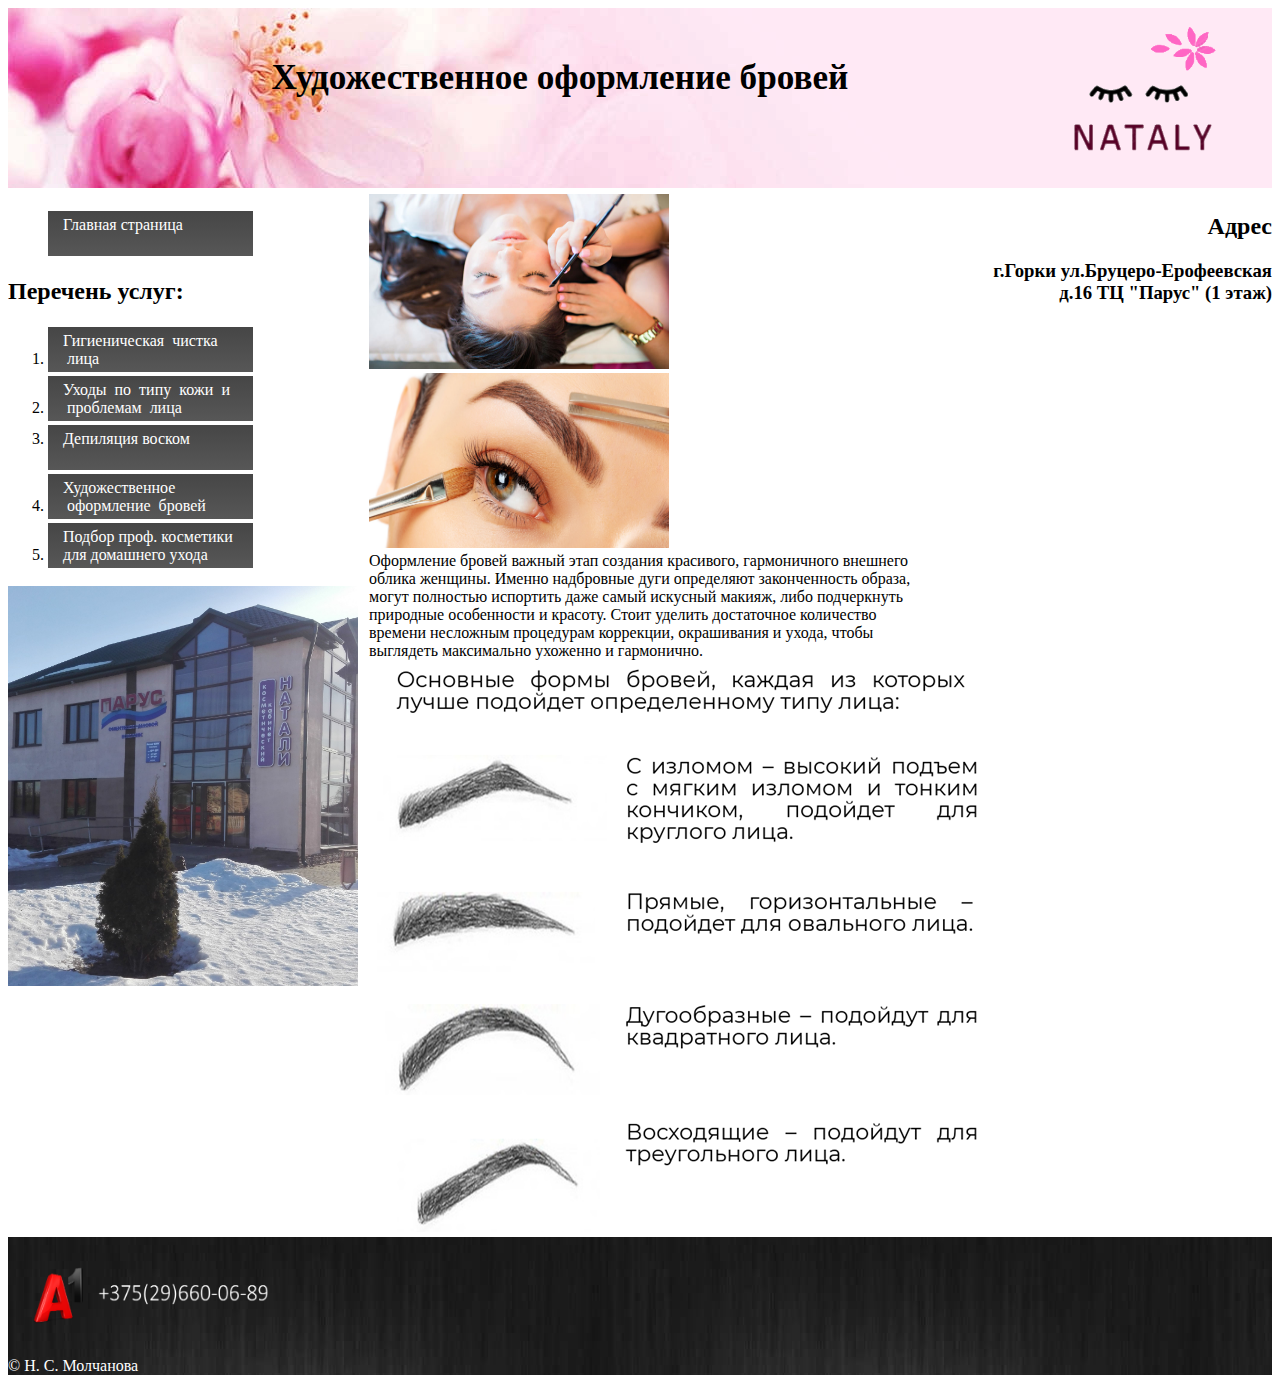
==== Artistic_design_of_eyebrows1.html @ a92ec41a "N1. Put the existing site code into git repository" ====
<!doctype html>
<html>
	<head>
		<title>Художественное оформление бровей</title>
		
		<meta charset="utf-8">
		
		<link rel="shortcut icon" href="favicon.ico" type="image/ico">
		<link type="text/css" rel="stylesheet" href="Style.css"/>
		<style>
			.littleimage {
				width: 300px;
				height: 175px;
			}
			
		</style>
	</head>
	<body>
		<div id="container">
			<div id="header">
				Художественное оформление бровей
				<img src="images/Logofinal.PNG" alt="" id="logo">
			</div>
			<div id="nav">
				<ol><li class="none"><a href="index.html" class="hrefblock">Главная страница</a></li></ol>
				<h2>Перечень услуг:</h2>
			<ol>
				<li><a href="Hygienic_face_cleaning.html" class="hrefblock">Гигиеническая &nbsp;чистка &nbsp;лица</a></li>
				<li><a href="Skin_care_and_face_problems.html" class="hrefblock">Уходы &nbsp;по &nbsp;типу &nbsp;кожи &nbsp;и &nbsp;проблемам &nbsp;лица</a></li>
				<li><a href="Waxing.html" class="hrefblock">Депиляция воском</a></li>
				<li><a href="Artistic_design_of_eyebrows1.html" class="hrefblock">Художественное &nbsp;оформление &nbsp;бровей</a></li>
				<li><a href="Selection_of_professional_cosmetics_for_home_care.html" class="hrefblock">Подбор проф. косметики для домашнего ухода</a></li>
			</ol>
			<img src="images/location.jpg" alt="" width="350" height="400">
			</div>
			<div id="aside">
				<h2>Адрес</h2>
			<h3>г.Горки ул.Бруцеро-Ерофеевская<br>
			д.16 ТЦ "Парус" (1 этаж)</h3><br>
			
			<!-- Карта яндекс -->
			<script type="text/javascript" charset="utf-8" async src="https://api-maps.yandex.ru/services/constructor/1.0/js/?um=constructor%3A4d9799012a46a11991748eecf1156a9db49f9853c4ded13f9eceb289c1260be9&amp;width=450&amp;height=400&amp;lang=ru_RU&amp;scroll=true"></script>
			<script async src="https://pagead2.googlesyndication.com/pagead/js/adsbygoogle.js?client=ca-pub-6715488069526907"
     crossorigin="anonymous"></script>
<!-- Блок-1-снизу-справа -->
<ins class="adsbygoogle"
     style="display:inline-block;width:300px;height:200px"
     data-ad-client="ca-pub-6715488069526907"
     data-ad-slot="7788489595"></ins>
<script>
     (adsbygoogle = window.adsbygoogle || []).push({});
</script>
		</div>
			<div id="content">
		<!--<img src="images/Художественное_оформление_бровей.jpg" alt="Художественное оформление бровей" title="Художественное оформление бровей" class="littleimage" />--> 
		<img src="images/Художественное_оформление_бровей.3.jpg" alt="Художественное оформление бровей" title="Художественное оформление бровей" class="littleimage" /> 
		<img src="images/Художественное_оформление_бровей.4.jpg" alt="Художественное оформление бровей" title="Художественное оформление бровей" class="littleimage" /><br>
		Оформление бровей важный этап создания красивого, гармоничного внешнего облика женщины. Именно надбровные дуги определяют 
		законченность образа, могут полностью испортить даже самый искусный макияж, либо подчеркнуть природные особенности и красоту. 
		Стоит уделить достаточное количество времени несложным процедурам коррекции, окрашивания и ухода, чтобы выглядеть максимально 
		ухоженно и гармонично. <br>
		<img src="images/brows.png" alt="">
		</div>
		<div id="footer">
            <img src="images/A1withtelephonenumber.png" alt="" id="litleimage">
			<p id="witecolor">&#169; Н. С. Молчанова</p>
		</div>
		</div>
	</body>
</html>
---- Style.css ----
#container {
    width: 100%; /* Ширина макета */
    height: 100%;
    margin: 0 auto; /* Выравниваем по центру */
   }
        #header { 
    margin-bottom: 5px;
    font-weight: bold;
    padding: 50px;
    background-image: url(images/flower.jpg);            
    font-size: 2.2em; /* Размер текста */
    text-align: center; /* Выравнивание по центру */
    height: 80px;
   }
   #nav {
    float: left; width: 15%; padding: 0px;
   }
   #aside {
       text-align: right;
    float: right; width: 30%; padding: 0px;
   }
        #content {
    margin: 0 360px; /* Ширина колонок */
    padding: 1px;
   }
        #aside {
    float: right; color: #000;
   }
        #footer { 
    clear: both; /* Отменяем действие float */
    background-image: url(images/Black-Wood-Backgrounds.jpg);
        }
        #logo {
        position: relative;
        top: -35px;
        float: right;
        width: 160px;
        height: 130px;
    }
    #litleimage {
        width: 300px;
        height: 100px;
    }
    .hrefblock {
        margin-top: 2px; /* Отступ сверху */
        margin-bottom: 2px; /* Отступ снизу */
        width: 175px;
        height: 35px;
        display: inline-block;
        background: linear-gradient(to bottom, #464646, #575757);
        padding: 5px 15px; /* Поля */
        text-decoration: none;/* Убираем подчёркивание */
        color: rgb(255, 255, 255); /* Цвет текста */
    }
   .hrefblock:hover {
        background: rgb(255, 73, 73);
        box-shadow: 0 0 10px rgba(0,0,0,0.3); /* Тень */
    }
    li.none {
        list-style-type: none;
    }
    #bigtitle {
        font-size: 35px;
        font-weight: 520;
    }
    #witecolor {
        color: rgb(255, 255, 255);
    }
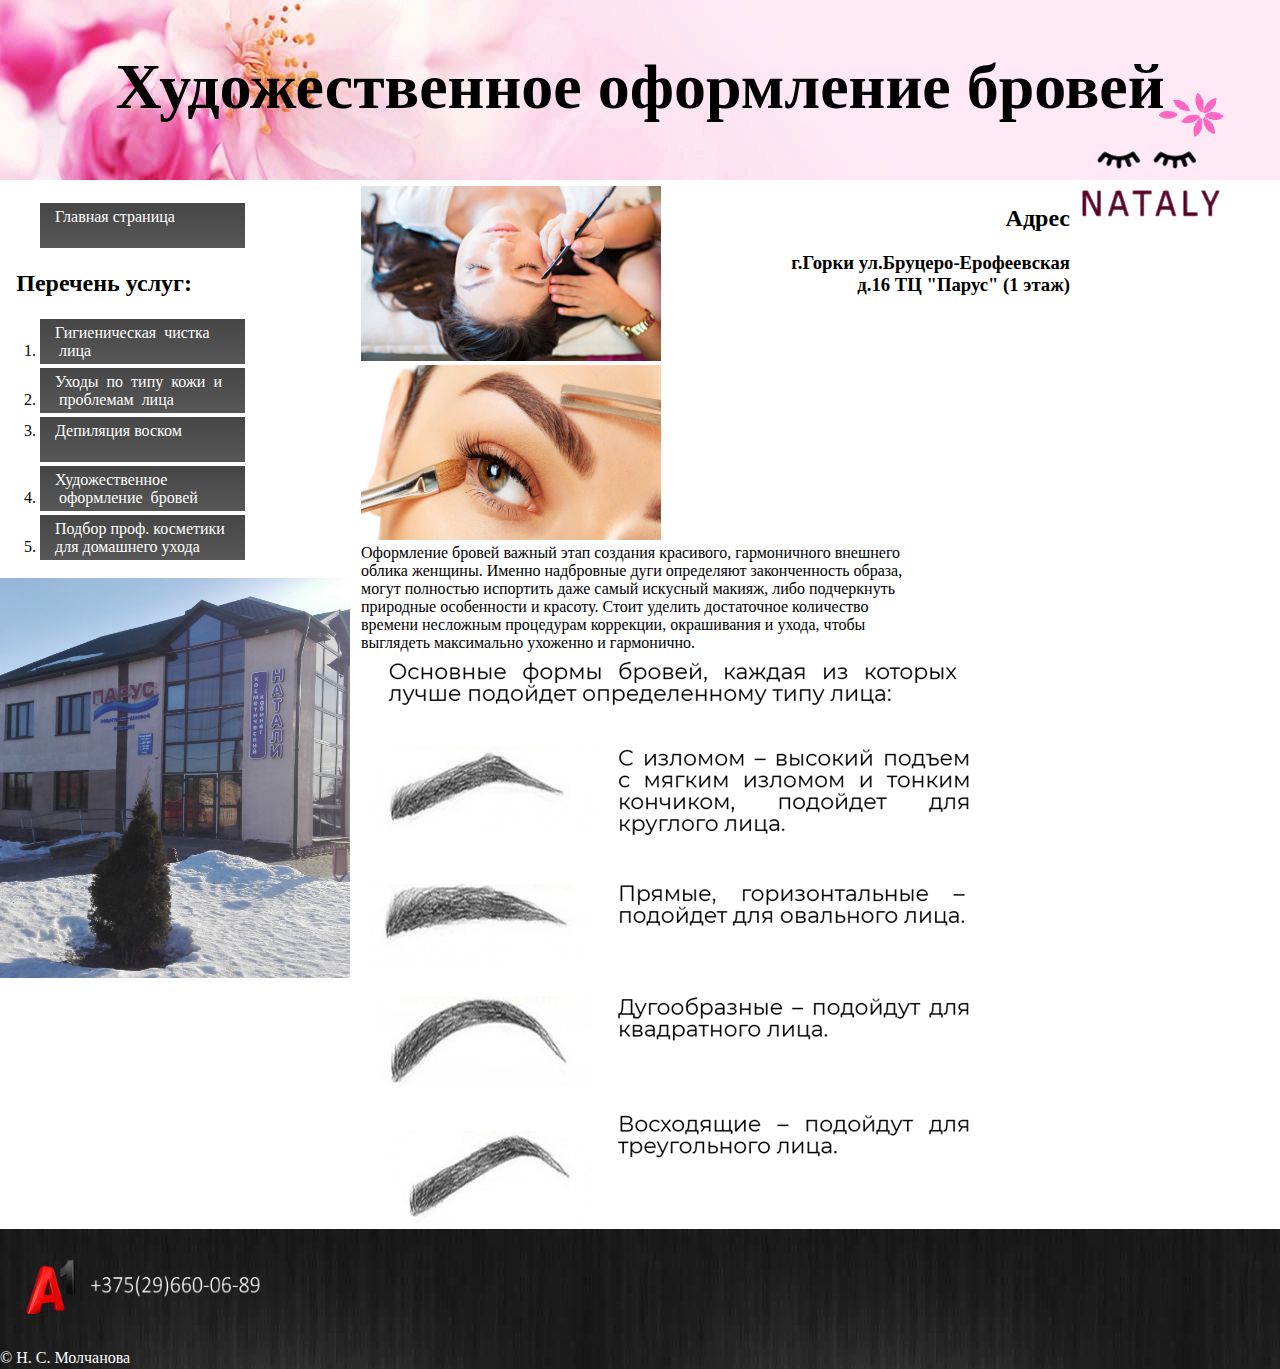
==== commit 7dfa574b: "Editing header and correction mistakes" ====
--- a/Artistic_design_of_eyebrows1.html
+++ b/Artistic_design_of_eyebrows1.html
@@ -23,7 +23,7 @@
 			</div>
 			<div id="nav">
 				<ol><li class="none"><a href="index.html" class="hrefblock">Главная страница</a></li></ol>
-				<h2>Перечень услуг:</h2>
+				<h2 align="right">Перечень услуг:</h2>
 			<ol>
 				<li><a href="Hygienic_face_cleaning.html" class="hrefblock">Гигиеническая &nbsp;чистка &nbsp;лица</a></li>
 				<li><a href="Skin_care_and_face_problems.html" class="hrefblock">Уходы &nbsp;по &nbsp;типу &nbsp;кожи &nbsp;и &nbsp;проблемам &nbsp;лица</a></li>
--- a/Style.css
+++ b/Style.css
@@ -8,9 +8,10 @@
     font-weight: bold;
     padding: 50px;
     background-image: url(images/flower.jpg);            
-    font-size: 2.2em; /* Размер текста */
+    font-size: 4em; /* Размер текста */
     text-align: center; /* Выравнивание по центру */
     height: 80px;
+    font-family: Monotype Corsiva;
    }
    #nav {
     float: left; width: 15%; padding: 0px;
@@ -27,6 +28,7 @@
     float: right; color: #000;
    }
         #footer { 
+    height: 140px;
     clear: both; /* Отменяем действие float */
     background-image: url(images/Black-Wood-Backgrounds.jpg);
         }
@@ -65,4 +67,7 @@
     }
     #witecolor {
         color: rgb(255, 255, 255);
+    }
+    body {
+        margin: 0%;
     }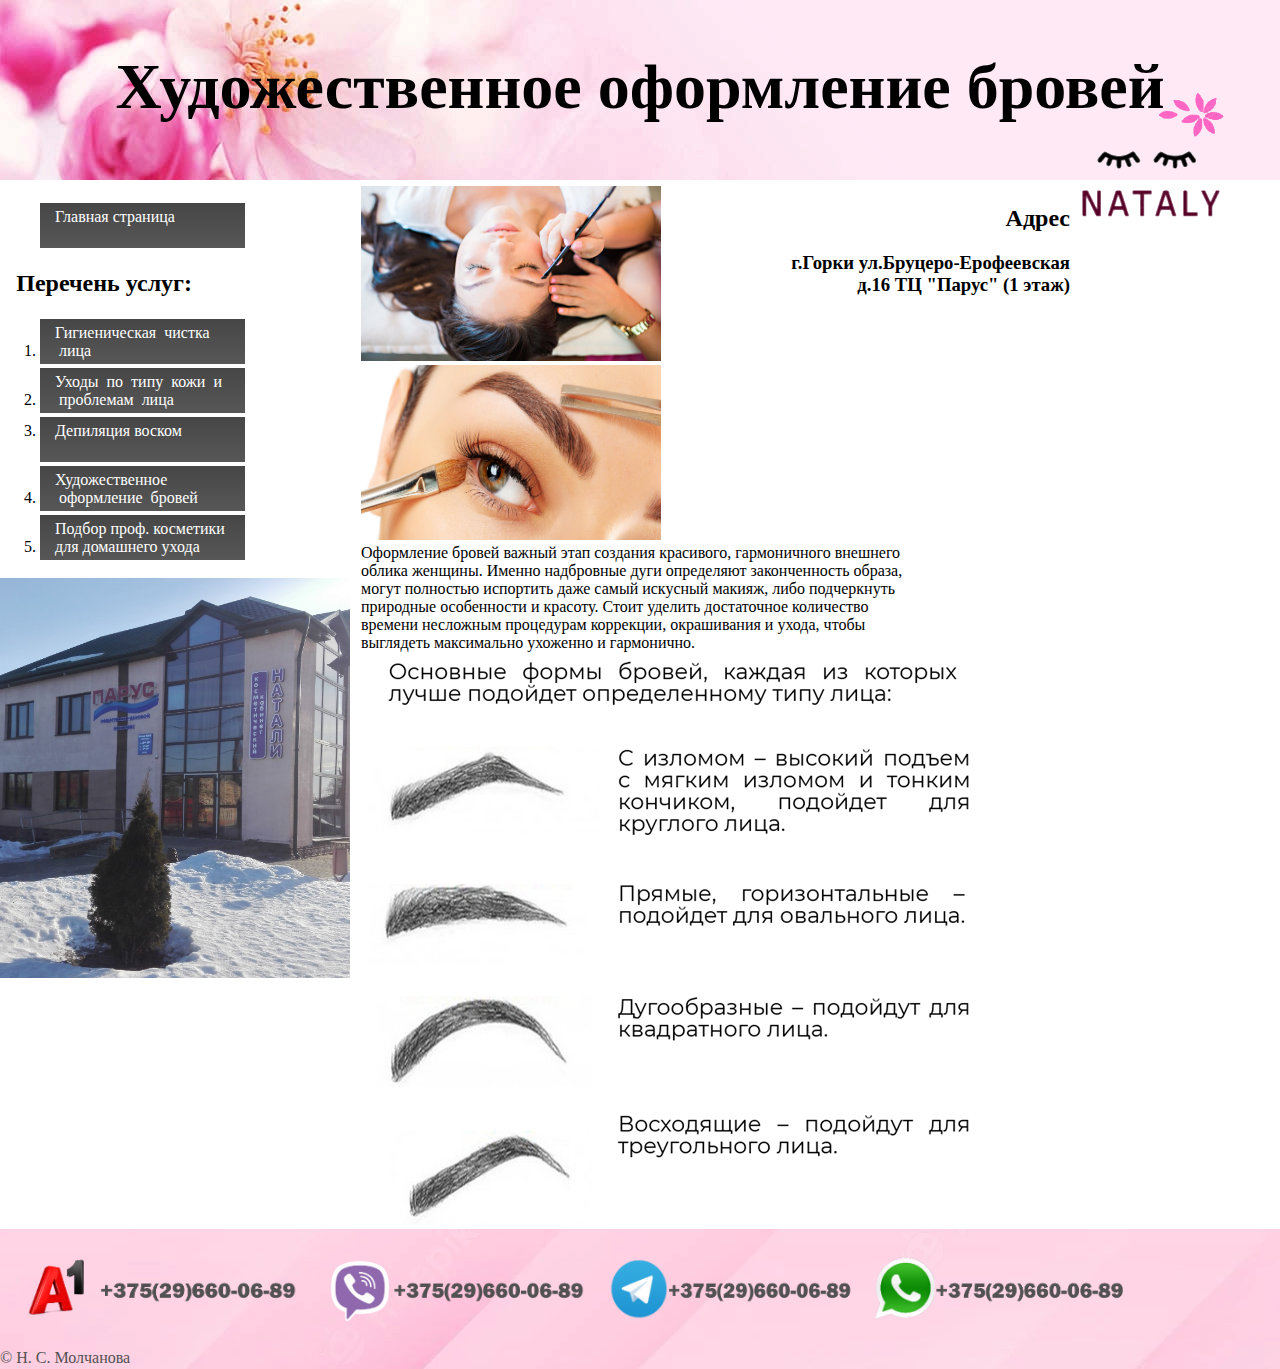
==== commit 0a24b06e: "adding changes to the other pages" ====
--- a/Artistic_design_of_eyebrows1.html
+++ b/Artistic_design_of_eyebrows1.html
@@ -62,8 +62,11 @@
 		<img src="images/brows.png" alt="">
 		</div>
 		<div id="footer">
-            <img src="images/A1withtelephonenumber.png" alt="" id="litleimage">
-			<p id="witecolor">&#169; Н. С. Молчанова</p>
+			<img src="images/A1withtelephonenumber.png" alt="" id="litleimage">
+            <img src="images/viber-telephone-number.png" id="litleimage">
+            <img src="images/telegram-telephone-number.png" width="260" height="100">
+            <img src="images/watsup-telephone-number.png" width="290" height="100"><br>
+            <p style="color: rgb(81, 81, 81);">&#169; Н. С. Молчанова</p>
 		</div>
 		</div>
 	</body>
--- a/Style.css
+++ b/Style.css
@@ -30,7 +30,7 @@
         #footer { 
     height: 140px;
     clear: both; /* Отменяем действие float */
-    background-image: url(images/Black-Wood-Backgrounds.jpg);
+    background-image: url(images/pink-backround-1.webp);
         }
         #logo {
         position: relative;
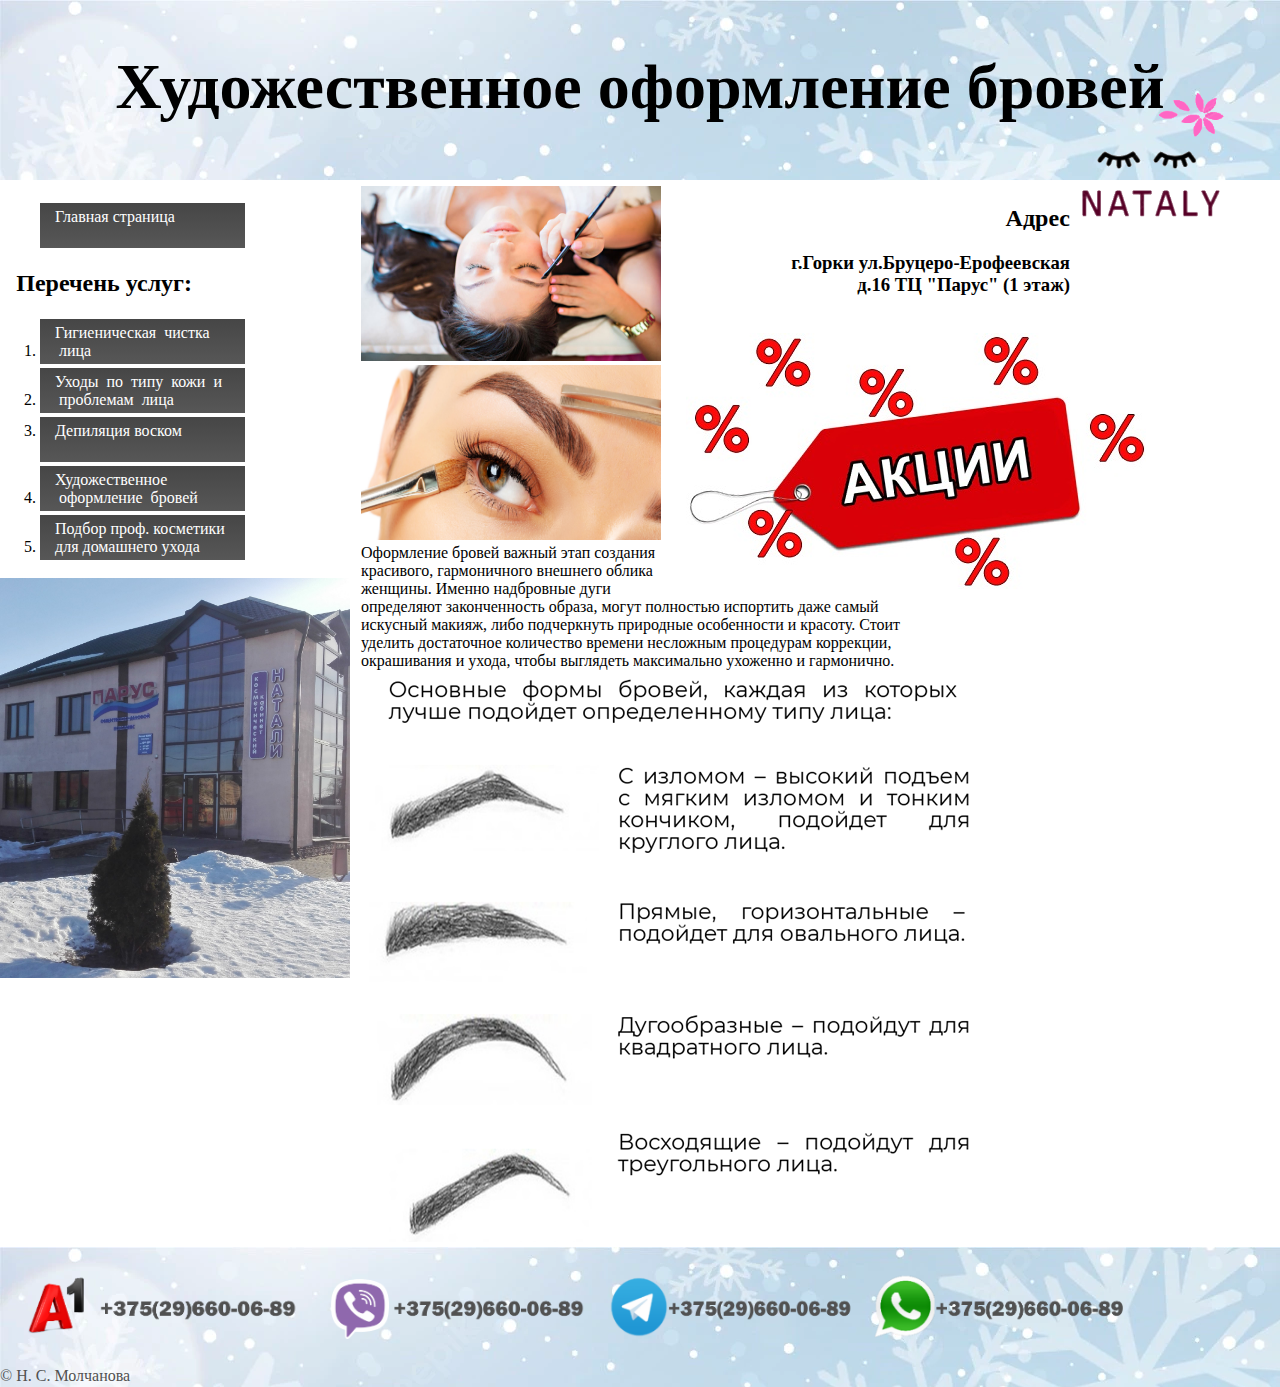
==== commit 501906d9: "Creating new page for the stocks" ====
--- a/Artistic_design_of_eyebrows1.html
+++ b/Artistic_design_of_eyebrows1.html
@@ -42,14 +42,7 @@
 			<script type="text/javascript" charset="utf-8" async src="https://api-maps.yandex.ru/services/constructor/1.0/js/?um=constructor%3A4d9799012a46a11991748eecf1156a9db49f9853c4ded13f9eceb289c1260be9&amp;width=450&amp;height=400&amp;lang=ru_RU&amp;scroll=true"></script>
 			<script async src="https://pagead2.googlesyndication.com/pagead/js/adsbygoogle.js?client=ca-pub-6715488069526907"
      crossorigin="anonymous"></script>
-<!-- Блок-1-снизу-справа -->
-<ins class="adsbygoogle"
-     style="display:inline-block;width:300px;height:200px"
-     data-ad-client="ca-pub-6715488069526907"
-     data-ad-slot="7788489595"></ins>
-<script>
-     (adsbygoogle = window.adsbygoogle || []).push({});
-</script>
+	 <img src="images/Stock.jpg">
 		</div>
 			<div id="content">
 		<!--<img src="images/Художественное_оформление_бровей.jpg" alt="Художественное оформление бровей" title="Художественное оформление бровей" class="littleimage" />--> 
--- a/Style.css
+++ b/Style.css
@@ -7,7 +7,7 @@
     margin-bottom: 5px;
     font-weight: bold;
     padding: 50px;
-    background-image: url(images/flower.jpg);            
+    background-image: url(images/snowy-backround.webp);            
     font-size: 4em; /* Размер текста */
     text-align: center; /* Выравнивание по центру */
     height: 80px;
@@ -30,7 +30,7 @@
         #footer { 
     height: 140px;
     clear: both; /* Отменяем действие float */
-    background-image: url(images/pink-backround-1.webp);
+    background-image: url(images/snowy-backround.webp);
         }
         #logo {
         position: relative;
